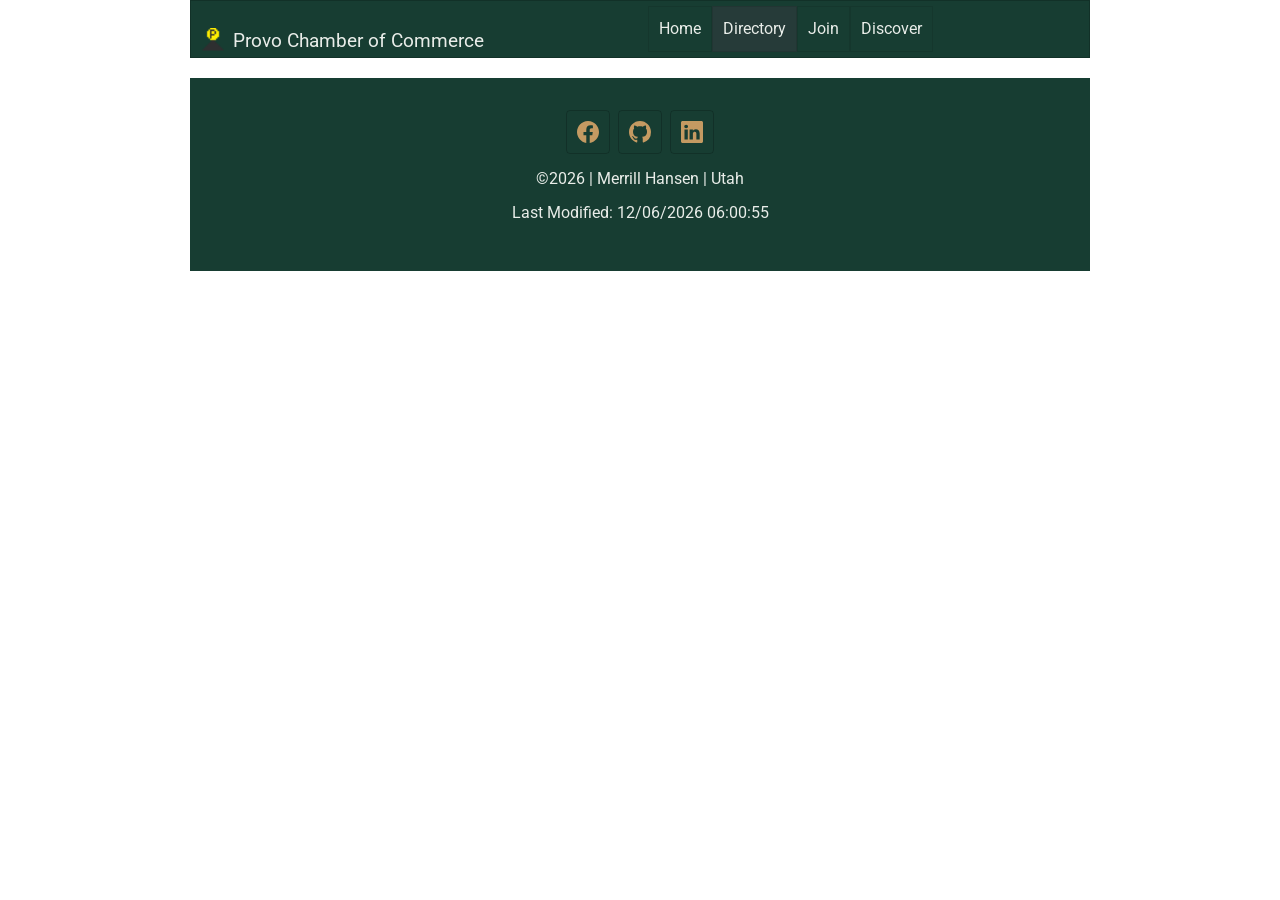
==== chamber/directory.html @ 2ff8cd5d "prelim changes" ====
<!DOCTYPE html>
<html lang="en">

<head>
    <meta charset="UTF-8">
    <meta name="viewport" content="width=device-width, initial-scale=1.0">
    <title>Provo Chamber of Commerce</title>
    <meta name="description" content="A student project page for the Provo Chamber of Commerce">
    <meta name="author" content="Merrill Hansen">
    <meta property="og:title" content="Provo Chamber of Commerce">
    <meta property="og:description" content="A student project page for the Provo Chamber of Commerce">
    <meta property="og:image" content="https://mhan-ctrl.github.io/wdd231/images/ogImage.webp">
    <meta property="og:url" content="https://mhan-ctrl.github.io/wdd231/chamber/directory.html">
    <link rel="preconnect" href="https://fonts.googleapis.com">
    <link rel="preconnect" href="https://fonts.gstatic.com" crossorigin>
    <link href="https://fonts.googleapis.com/css2?family=Roboto&display=swap" rel="stylesheet">
    <link rel="stylesheet" href="../styles/normalize.css">
    <link rel="stylesheet" href="styles/small.css">
    <link rel="stylesheet" href="styles/largers.css">
    <link rel="icon" href="favicon.ico">
    <script src="scripts/footer.js" defer></script>
    <script src="scripts/navigation.js" defer></script>
    <script src="scripts/directory.js" defer></script>
</head>

<body>
    <header>
        <img src="favicon.ico" alt="Site Logo">
        <span>Provo Chamber of Commerce</span>
        <button id="ham-btn" class="hamburger" aria-label="hamburger menu"></button>
        <nav id="nav-bar" class="navigation">
            <ul>
                <li><a href="#">Home</a></li>
                <li class="current"><a href="#">Directory</a></li>
                <li><a href="#">Join</a></li>
                <li><a href="#">Discover</a></li>
            </ul>
        </nav>
    </header>
    <main>
        <div id="cards"></div>
    </main>
    <footer>
        <footer>
            <div class="social">
                <a href="https://www.facebook.com" target="_blank"><img src="images/facebook.svg" alt="facebook" width="16" height="16"></a>
                <a href="https://github.com/mhan-ctrl" target="_blank"><img src="images/github.svg" alt="github" width="16" height="16"></a>
                <a href="https://www.linkedin.com/feed/" target="_blank"><img src="images/linkedin.svg" alt="linkedin" width="16" height="16"></a>
            </div>
            <p>©<span id="currentyear"></span> | Merrill Hansen | Utah</p>
            <p id="lastmodified"></p>
        </footer>
    </footer>

</body>

</html>
---- chamber/styles/small.css ----
/* Color Scheme
#173D32 - Forest green
#263B39 - Deep slate
#E9EDE9 - Soft grey
#FFFFFF - White
#C49A62 - Muted gold
#315B4B · Lighter forest
*/

.roboto-design {
    font-family: "Roboto", sans-serif;
    font-optical-sizing: auto;
    font-weight: 400;
    font-style: normal;
    font-variation-settings:
        "wdth" 100;
}

* {
    box-sizing: border-box;
    font-family: "Roboto", sans-serif;
    font-optical-sizing: auto;
    font-weight: 400;
    font-style: normal;
    font-variation-settings:
        "wdth" 100;
}

/* Header */
header {
    display: grid;
    grid-template-columns: 24px auto 44px;
    padding: 5px 0 5px 10px;
    border: solid 1px rgba(0, 0, 0, 0.2);
    column-gap: 8px;
    align-items: end;
    background-color: #173D32;
}

header img {
    display: block;
    width: 100%;
    height: auto;
}

header span {
    font-size: 1.2rem;
    color: #E9EDE9;
}

/* Hamburger Button */
.hamburger {
    background: none;
    border: none;
    color: #C49A62;
    cursor: pointer;
}

.hamburger::before {
    content: "\2630";
    font-size: 2rem;
}

.hamburger.show::before {
    content: "\00D7";
    font-weight: bold;
}

/* Navigation List */
.navigation {
    display: none
}

.navigation.show {
    display: flex;
}

.navigation ul {
    list-style-type: none;
    margin: 0;
    padding: 0;
}

.navigation a {
    display: block;
    padding: 0.8rem 10px;
    color: #E9EDE9;
    text-decoration: none;
    border: 1px solid rgba(0, 0, 0, 0.1);
}

.navigation li {
    background-color: #173D32;
}

.navigation li.current {
    background-color: #263b39;
}

.navigation a:hover {
    background-color: #315B4B;
}

/* Main */
#cards {
    display: grid;
    grid-template-columns: repeat(auto-fit, minmax(min(100%, 16rem), 1fr));
    justify-content: center;
    gap: 1rem;
    padding: 10px;
}

section {
    width: 100%;
    max-width: 22rem;
    padding: 2px;
    justify-content: center;
    text-align: center;
    white-space: pre-line;
    background-color: #263b39;
    color: #fff;
    border-radius: 5px;
}

section img {
    width: 75%;
    height: auto;
}

/* Footer */
footer {
    background-color: #173D32;
    padding: 1rem 10px;
    text-align: center;
}

footer p {
    color: #E9EDE9;
}

.social {
    display: flex;
    justify-content: center;
    column-gap: 8px;
}

.social a {
    display: flex;
    justify-content: center;
    align-items: center;
    width: 44px;
    height: 44px;
    border: 1px solid rgba(0, 0, 0, 0.2);
    border-radius: 4px;
}

.social a:hover {
    background-color: #315B4B;
}

.social img {
    width: 22px;
    height: 22px;
}
---- chamber/styles/largers.css ----
@media only screen and (min-width: 38rem) {
    header, main, nav, footer {
        max-width: 900px;
        margin: 0 auto;
    }

    header {
        grid-template-columns: 24px auto 1fr;
    }

    .hamburger {
        display: none;
    }

    .navigation {
        display: block;
        border: none;
        border-bottom: none;
        background-color: #173D32;
    }

    .navigation ul {
        display: flex;
    }
}
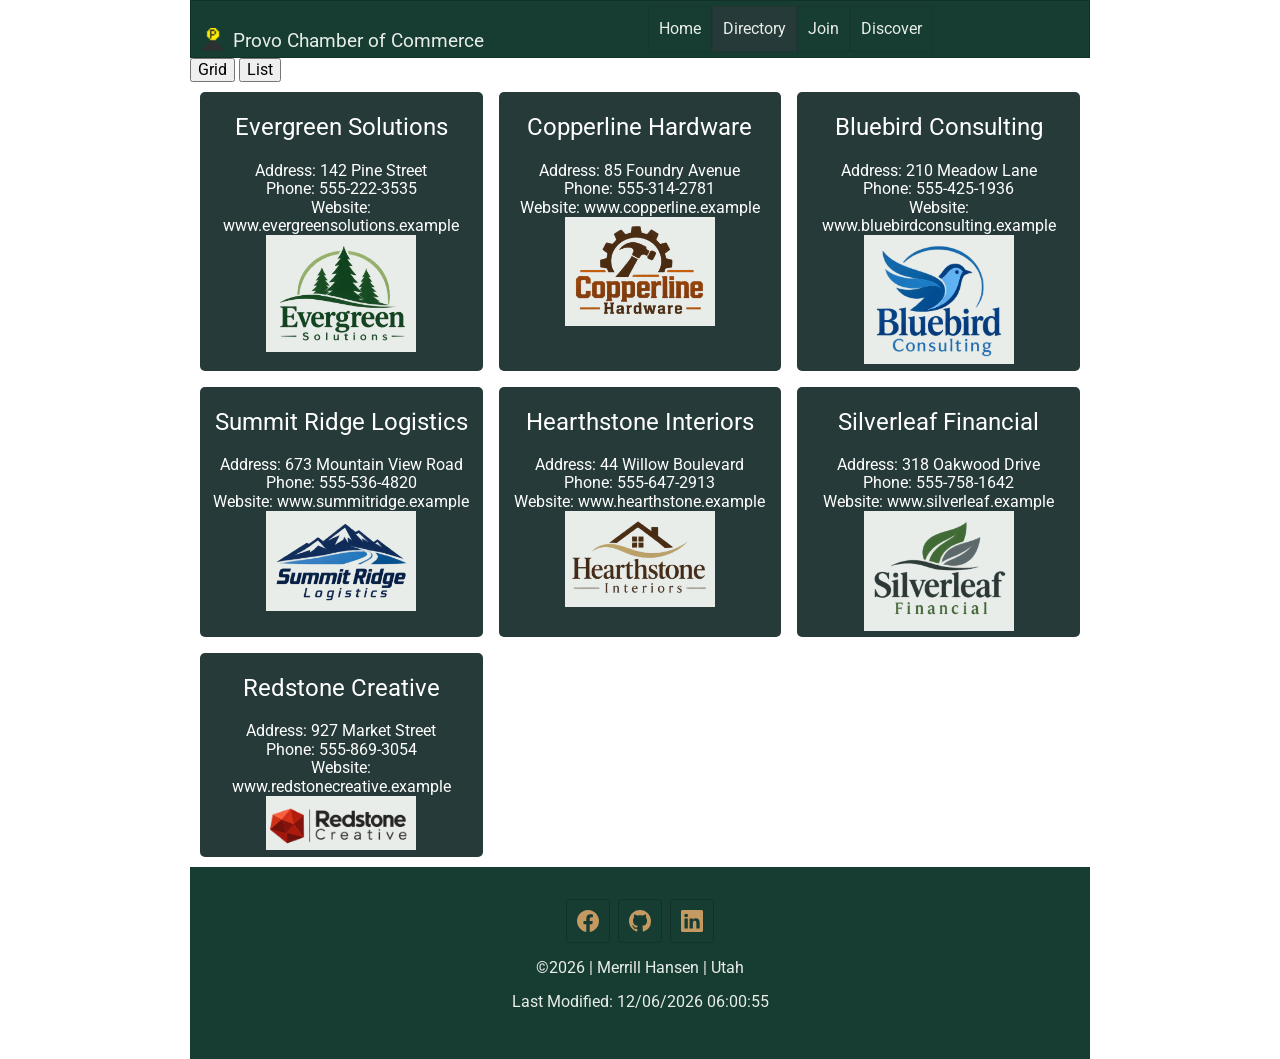
==== commit c04243d6: "grid v list changes" ====
--- a/chamber/directory.html
+++ b/chamber/directory.html
@@ -20,6 +20,7 @@
     <link rel="icon" href="favicon.ico">
     <script src="scripts/footer.js" defer></script>
     <script src="scripts/navigation.js" defer></script>
+    <script src="scripts/display.js" defer></script>
     <script src="scripts/directory.js" defer></script>
 </head>
 
@@ -38,7 +39,12 @@
         </nav>
     </header>
     <main>
-        <div id="cards"></div>
+        <div class="view">
+            <button id="grid">Grid</button>
+            <button id="list">List</button>
+        </div>
+        <article id="cards" class="grid"></article>
+
     </main>
     <footer>
         <footer>
--- a/chamber/styles/small.css
+++ b/chamber/styles/small.css
@@ -102,7 +102,9 @@
 }
 
 /* Main */
-#cards {
+
+/** grid **/
+.grid {
     display: grid;
     grid-template-columns: repeat(auto-fit, minmax(min(100%, 16rem), 1fr));
     justify-content: center;
@@ -110,7 +112,7 @@
     padding: 10px;
 }
 
-section {
+.grid section {
     width: 100%;
     max-width: 22rem;
     padding: 2px;
@@ -122,9 +124,38 @@
     border-radius: 5px;
 }
 
-section img {
-    width: 75%;
+.grid img {
+    width: 150px;
     height: auto;
+    background-color: #E9EDE9;
+}
+
+/** List **/
+
+.list {
+    display: flex;
+    flex-direction: column;
+    margin: 10px;
+}
+
+.list section {
+    display: grid;
+    grid-template-columns: 1fr 1fr;
+    width: 100%;
+    padding: 2px;
+    white-space: pre-line;
+    background-color: #263b39;
+    color: #fff;
+    & > * {
+        margin: 0 1rem;
+    }
+    &:nth-child(even) {
+        background-color: #315B4B;
+    }
+}
+
+.list img {
+    display: none;
 }
 
 /* Footer */
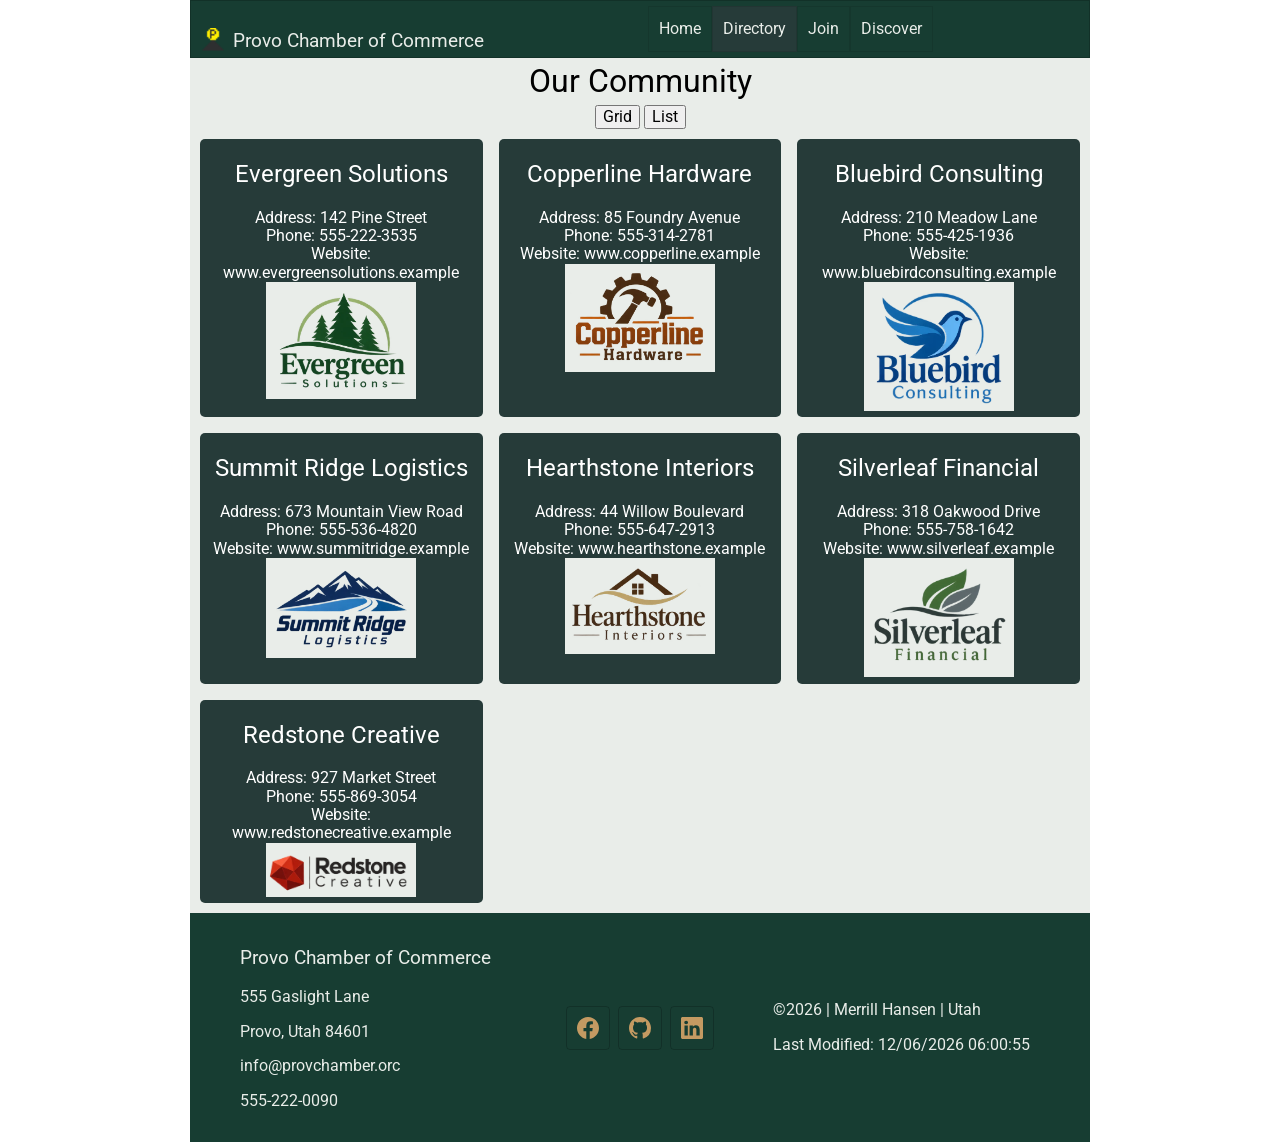
==== commit 13f60ee8: "adjustments 2.0" ====
--- a/chamber/directory.html
+++ b/chamber/directory.html
@@ -39,6 +39,7 @@
         </nav>
     </header>
     <main>
+        <h1>Our Community</h1>
         <div class="view">
             <button id="grid">Grid</button>
             <button id="list">List</button>
@@ -47,15 +48,22 @@
 
     </main>
     <footer>
-        <footer>
-            <div class="social">
-                <a href="https://www.facebook.com" target="_blank"><img src="images/facebook.svg" alt="facebook" width="16" height="16"></a>
-                <a href="https://github.com/mhan-ctrl" target="_blank"><img src="images/github.svg" alt="github" width="16" height="16"></a>
-                <a href="https://www.linkedin.com/feed/" target="_blank"><img src="images/linkedin.svg" alt="linkedin" width="16" height="16"></a>
-            </div>
-            <p>©<span id="currentyear"></span> | Merrill Hansen | Utah</p>
-            <p id="lastmodified"></p>
-        </footer>
+        <div class="contact">
+            <h3>Provo Chamber of Commerce</h3>
+            <p>555 Gaslight Lane</p>
+            <p>Provo, Utah 84601</p>
+            <p>info@provchamber.orc</p>
+            <p>555-222-0090</p>
+        </div>
+        <div class="social">
+            <a href="https://www.facebook.com" target="_blank"><img src="images/facebook.svg" alt="facebook" width="16" height="16"></a>
+            <a href="https://github.com/mhan-ctrl" target="_blank"><img src="images/github.svg" alt="github" width="16" height="16"></a>
+            <a href="https://www.linkedin.com/feed/" target="_blank"><img src="images/linkedin.svg" alt="linkedin" width="16" height="16"></a>
+        </div>
+        <div class="copyright">
+        <p>©<span id="currentyear"></span> | Merrill Hansen | Utah</p>
+        <p id="lastmodified"></p>
+        </div>
     </footer>
 
 </body>
--- a/chamber/styles/small.css
+++ b/chamber/styles/small.css
@@ -102,6 +102,19 @@
 }
 
 /* Main */
+main {
+    background-color: #E9EDE9;
+}
+
+h1 {
+    text-align: center;
+    margin: 0px;
+    padding: 5px;
+}
+
+.view {
+    text-align: center;
+}
 
 /** grid **/
 .grid {
@@ -160,9 +173,16 @@
 
 /* Footer */
 footer {
+    display: grid;
+    grid-template-columns: 1fr 1fr 1fr;
     background-color: #173D32;
-    padding: 1rem 10px;
-    text-align: center;
+    padding: 1rem 50px;
+    text-align: left;
+    align-items: center;
+}
+
+h3 {
+    color: #E9EDE9;
 }
 
 footer p {
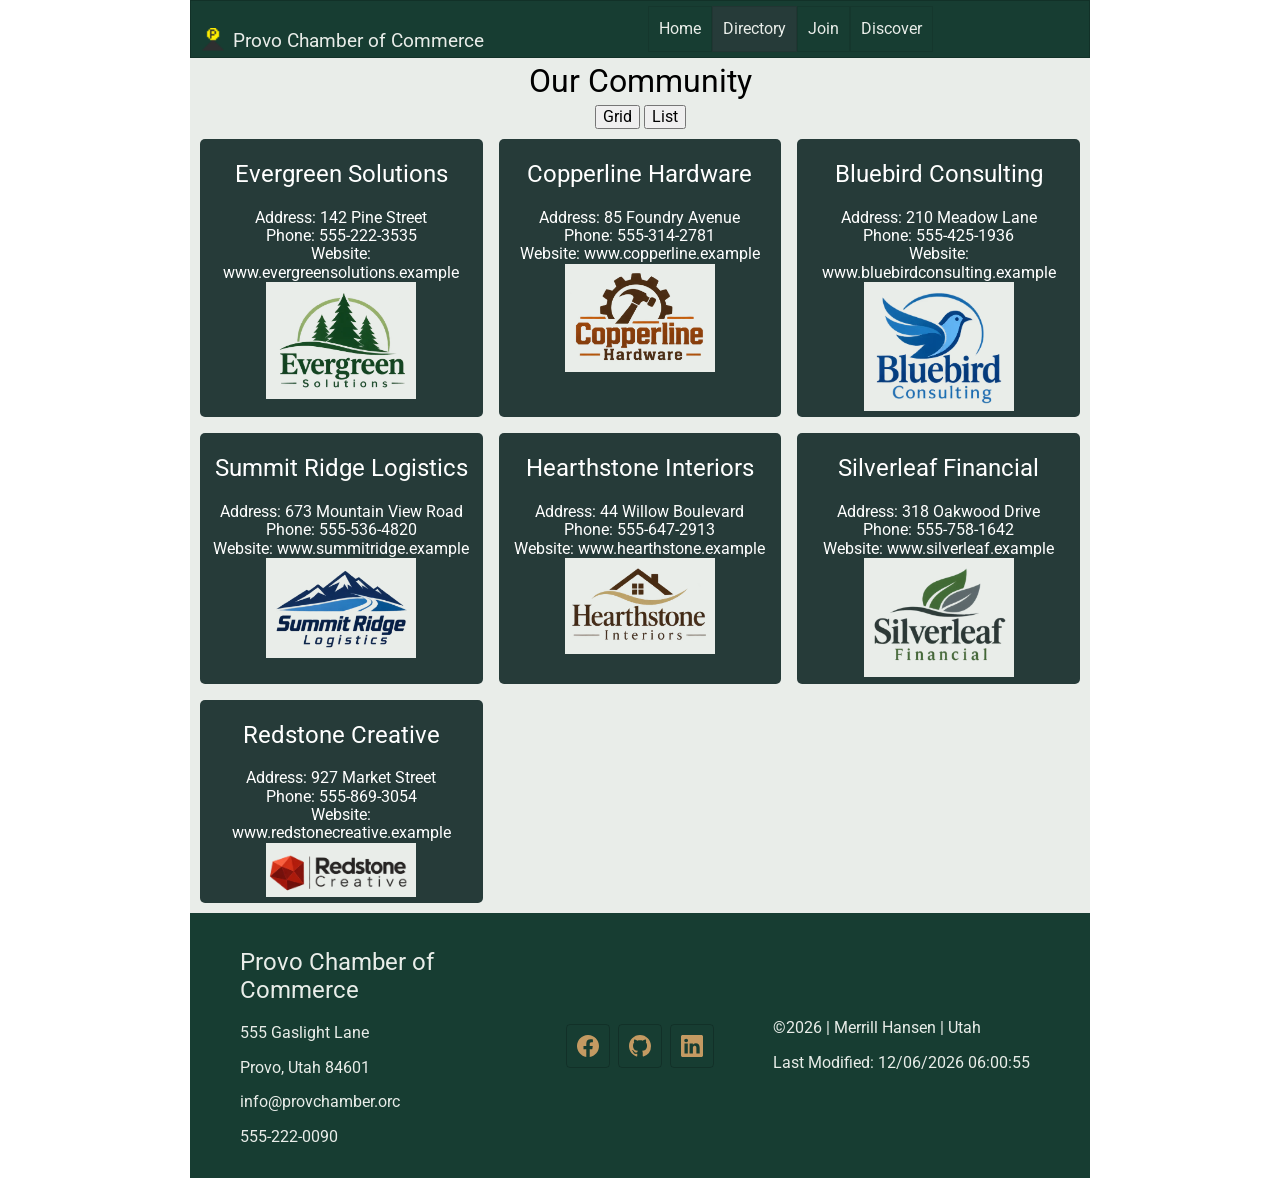
==== commit 44d64566: "Validation Error resolving." ====
--- a/chamber/directory.html
+++ b/chamber/directory.html
@@ -49,7 +49,7 @@
     </main>
     <footer>
         <div class="contact">
-            <h3>Provo Chamber of Commerce</h3>
+            <h2>Provo Chamber of Commerce</h2>
             <p>555 Gaslight Lane</p>
             <p>Provo, Utah 84601</p>
             <p>info@provchamber.orc</p>
--- a/chamber/styles/small.css
+++ b/chamber/styles/small.css
@@ -181,7 +181,7 @@
     align-items: center;
 }
 
-h3 {
+.contact h2 {
     color: #E9EDE9;
 }
 
